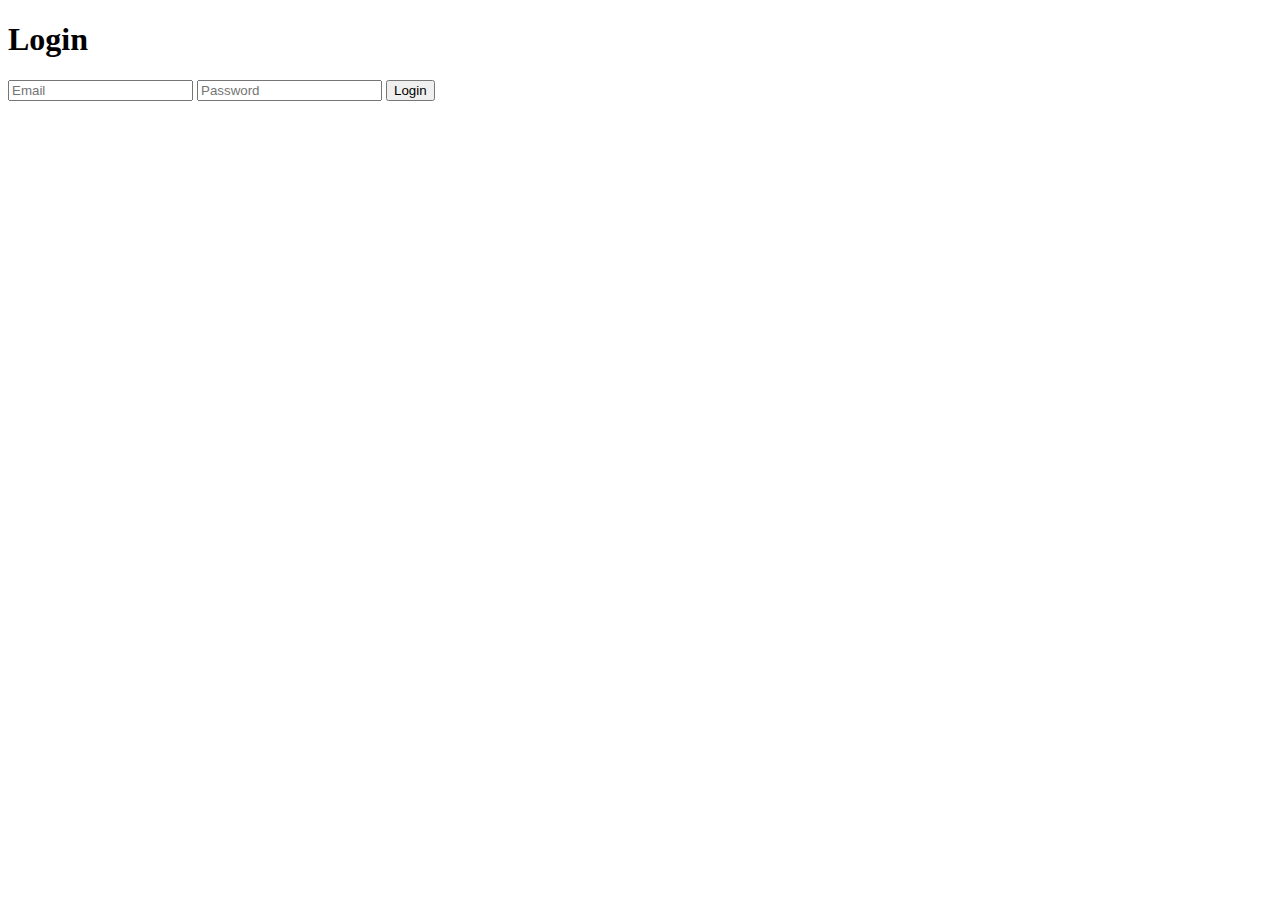
==== login.html @ e2acf77d "Create login.html" ====
<!-- login.html -->
<!DOCTYPE html>
<html lang="en">
<head>
  <meta charset="UTF-8">
  <meta name="viewport" content="width=device-width, initial-scale=1.0">
  <title>Login</title>
  <script type="module" src="firebase-config.js"></script>
  <script type="module" src="auth.js"></script>
</head>
<body>
  <h1>Login</h1>
  <form id="login-form">
    <input type="email" id="login-email" placeholder="Email" required>
    <input type="password" id="login-password" placeholder="Password" required>
    <button type="submit">Login</button>
  </form>
  <div id="login-error"></div>
</body>
</html>
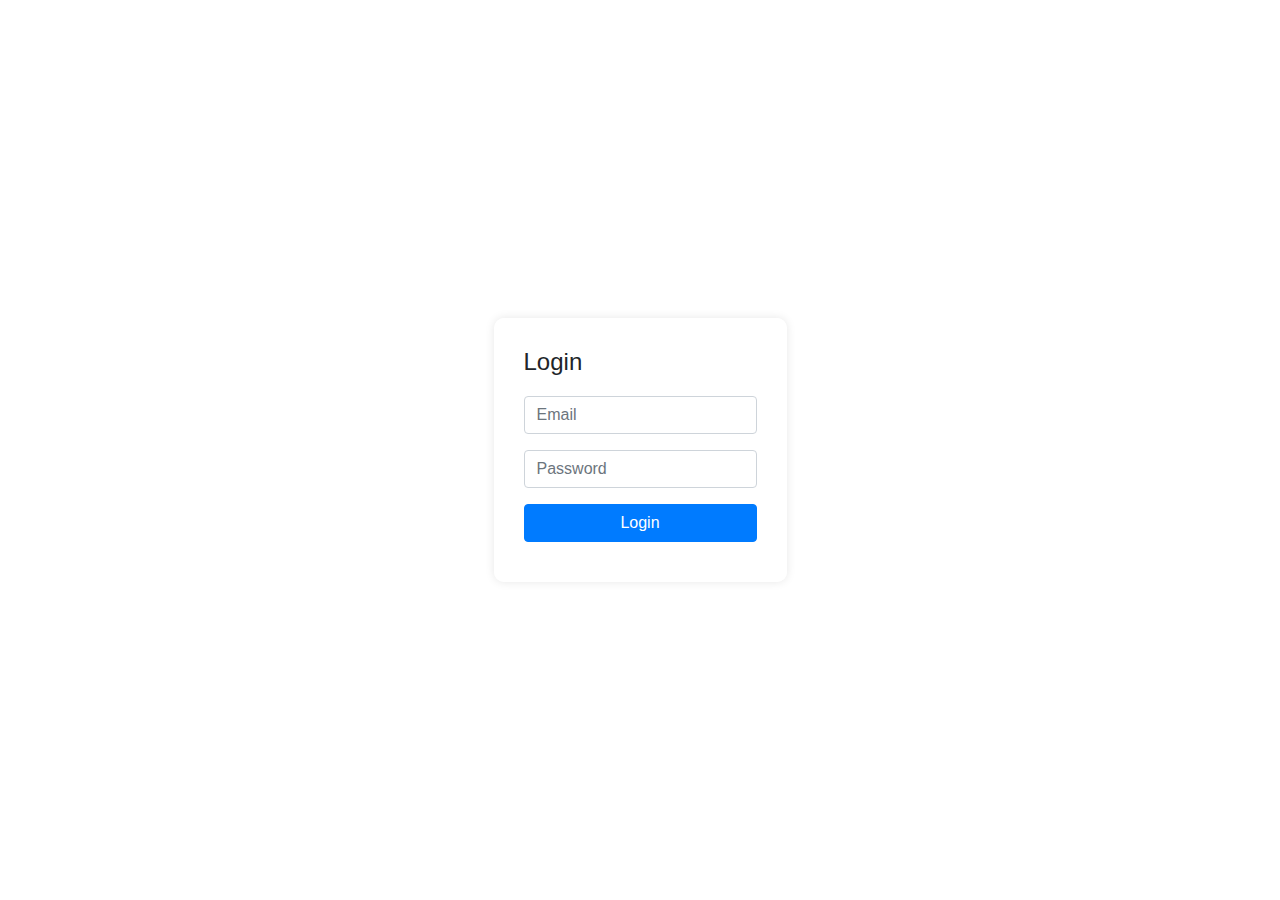
==== commit 125a5d8d: "Update login.html" ====
--- a/login.html
+++ b/login.html
@@ -1,20 +1,56 @@
-<!-- login.html -->
 <!DOCTYPE html>
 <html lang="en">
 <head>
   <meta charset="UTF-8">
   <meta name="viewport" content="width=device-width, initial-scale=1.0">
   <title>Login</title>
+  <link rel="stylesheet" href="https://stackpath.bootstrapcdn.com/bootstrap/4.5.2/css/bootstrap.min.css">
+  <style>
+    body {
+      background: url('https://source.unsplash.com/1600x900/?nature,water') no-repeat center center fixed;
+      background-size: cover;
+      height: 100vh;
+      display: flex;
+      justify-content: center;
+      align-items: center;
+    }
+    .login-container {
+      background: rgba(255, 255, 255, 0.8);
+      padding: 30px;
+      border-radius: 10px;
+      box-shadow: 0 0 10px rgba(0, 0, 0, 0.1);
+    }
+    .login-container h1 {
+      margin-bottom: 20px;
+      font-size: 24px;
+    }
+    .login-container .form-control {
+      margin-bottom: 15px;
+    }
+    .login-container .btn-primary {
+      width: 100%;
+    }
+    .login-container #login-error {
+      color: red;
+      margin-top: 10px;
+    }
+  </style>
   <script type="module" src="firebase-config.js"></script>
   <script type="module" src="auth.js"></script>
 </head>
 <body>
-  <h1>Login</h1>
-  <form id="login-form">
-    <input type="email" id="login-email" placeholder="Email" required>
-    <input type="password" id="login-password" placeholder="Password" required>
-    <button type="submit">Login</button>
-  </form>
-  <div id="login-error"></div>
+  <div class="login-container">
+    <h1>Login</h1>
+    <form id="login-form">
+      <div class="form-group">
+        <input type="email" id="login-email" class="form-control" placeholder="Email" required>
+      </div>
+      <div class="form-group">
+        <input type="password" id="login-password" class="form-control" placeholder="Password" required>
+      </div>
+      <button type="submit" class="btn btn-primary">Login</button>
+    </form>
+    <div id="login-error"></div>
+  </div>
 </body>
 </html>
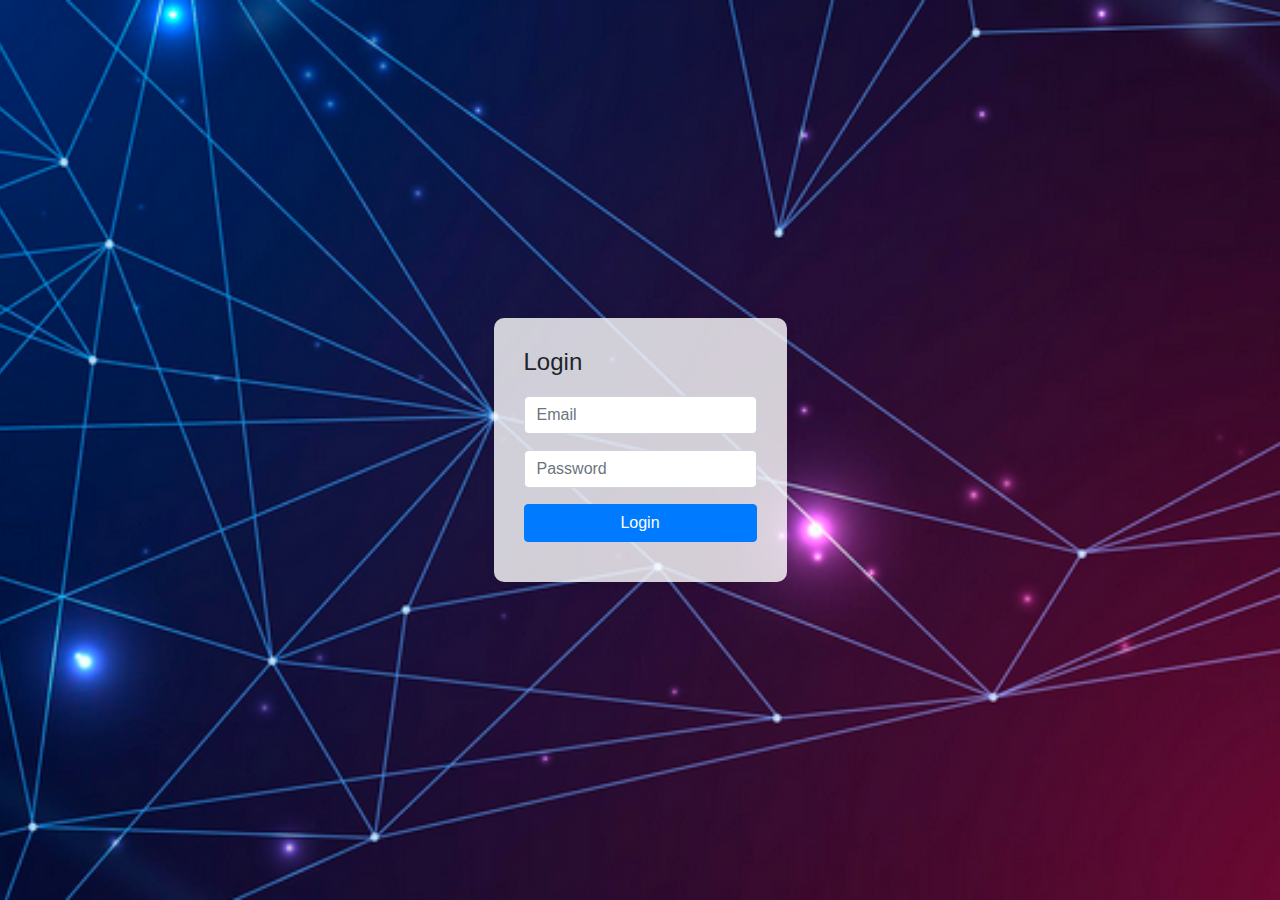
==== commit 5b5f9af9: "Update login.html" ====
--- a/login.html
+++ b/login.html
@@ -7,7 +7,7 @@
   <link rel="stylesheet" href="https://stackpath.bootstrapcdn.com/bootstrap/4.5.2/css/bootstrap.min.css">
   <style>
     body {
-      background: url('https://source.unsplash.com/1600x900/?nature,water') no-repeat center center fixed;
+      background: url('images/Login.png') no-repeat center center fixed;
       background-size: cover;
       height: 100vh;
       display: flex;
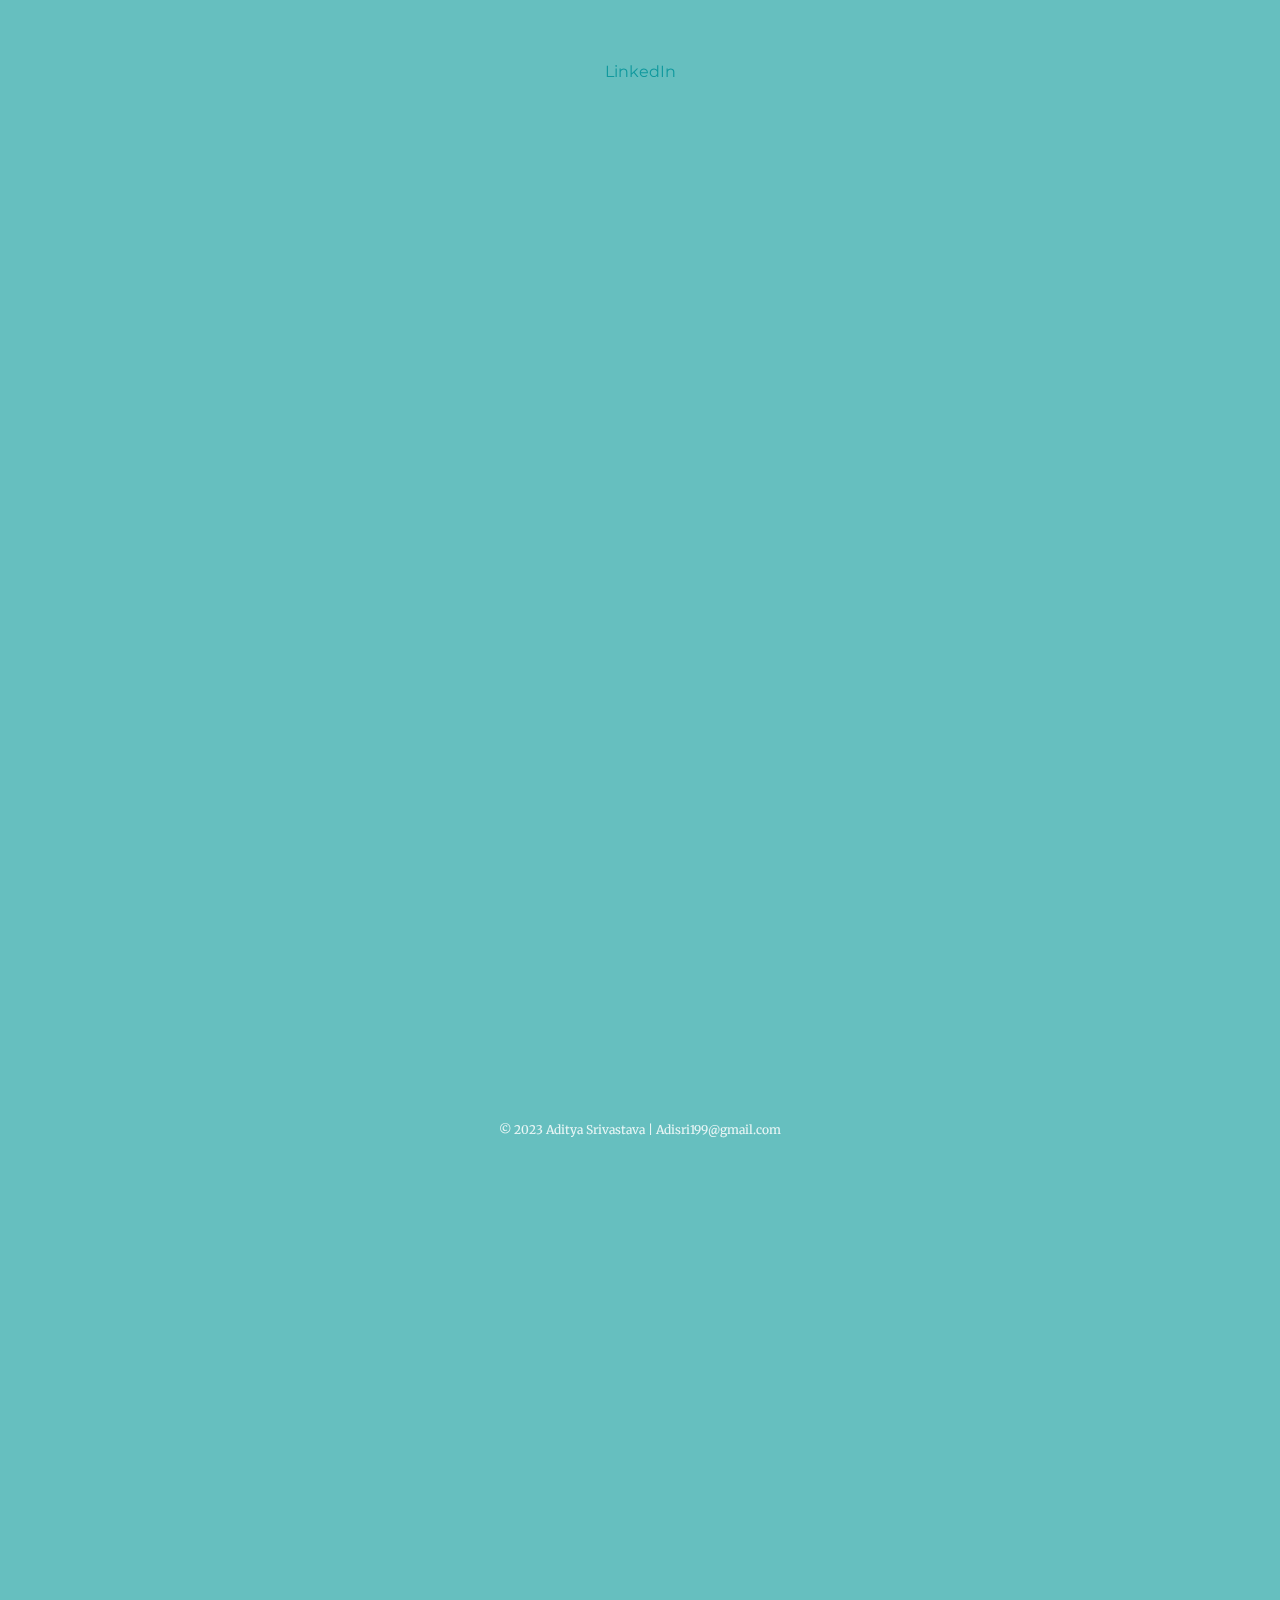
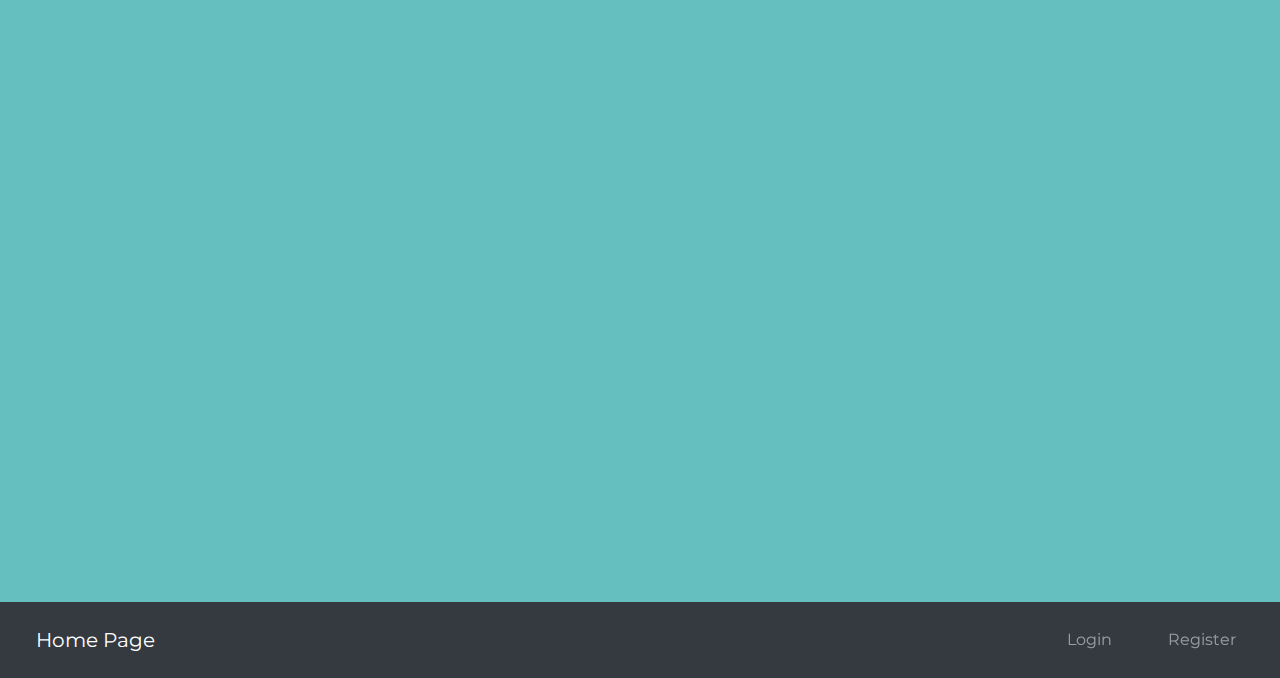
==== commit ec3bf051: "Update login.html" ====
--- a/login.html
+++ b/login.html
@@ -1,56 +1,101 @@
+
 <!DOCTYPE html>
-<html lang="en">
+<html>
+
 <head>
-  <meta charset="UTF-8">
+  <meta charset="utf-8">
   <meta name="viewport" content="width=device-width, initial-scale=1.0">
-  <title>Login</title>
+  <title>Aditya Srivastava</title>
   <link rel="stylesheet" href="https://stackpath.bootstrapcdn.com/bootstrap/4.5.2/css/bootstrap.min.css">
-  <style>
-    body {
-      background: url('images/Login.png') no-repeat center center fixed;
-      background-size: cover;
-      height: 100vh;
-      display: flex;
-      justify-content: center;
-      align-items: center;
-    }
-    .login-container {
-      background: rgba(255, 255, 255, 0.8);
-      padding: 30px;
-      border-radius: 10px;
-      box-shadow: 0 0 10px rgba(0, 0, 0, 0.1);
-    }
-    .login-container h1 {
-      margin-bottom: 20px;
-      font-size: 24px;
-    }
-    .login-container .form-control {
-      margin-bottom: 15px;
-    }
-    .login-container .btn-primary {
-      width: 100%;
-    }
-    .login-container #login-error {
-      color: red;
-      margin-top: 10px;
-    }
-  </style>
+  <link rel="stylesheet" href="https://cdnjs.cloudflare.com/ajax/libs/font-awesome/5.15.3/css/all.min.css">
   <script type="module" src="firebase-config.js"></script>
-  <script type="module" src="auth.js"></script>
+  <link rel="stylesheet" href="css/styles.css">
+  <link href="https://fonts.googleapis.com/css?family=Merriweather|Montserrat|Sacramento" rel="stylesheet">
+  <link rel="icon" href="favicon.ico">
 </head>
+
 <body>
-  <div class="login-container">
-    <h1>Login</h1>
-    <form id="login-form">
-      <div class="form-group">
-        <input type="email" id="login-email" class="form-control" placeholder="Email" required>
+  <nav class="navbar navbar-expand-lg navbar-dark bg-dark">
+    <a class="navbar-brand" href="#">Home Page</a>
+    <button class="navbar-toggler" type="button" data-toggle="collapse" data-target="#navbarNav" aria-controls="navbarNav" aria-expanded="false" aria-label="Toggle navigation">
+      <span class="navbar-toggler-icon"></span>
+    </button>
+    <div class="collapse navbar-collapse" id="navbarNav">
+      <ul class="navbar-nav ml-auto">
+        <li class="nav-item">
+          <a class="nav-link" href="login.html">Login</a>
+        </li>
+        <li class="nav-item">
+          <a class="nav-link" href="register.html">Register</a>
+        </li>
+      </ul>
+    </div>
+  </nav>
+  
+  <div class="top-container">
+    <img class="top-cloud" src="images/Cloud.png" alt="cloud">
+    <div class="title-text">
+      <h1>I'm Aditya,</h1>
+      <h2>a <span class="pro">pro</span>grammer.</h2>
+    </div>
+    <img class="bottom-cloud" src="images/Cloud.png" alt="cloud">
+    <img class="mountain" src="images/mountain.png" alt="mountain-img">
+  </div>
+
+  <div class="middle-container">
+    <div class="profile">
+      <img src="images/aditya.png" alt="angela-profile-img">
+      <h2>Hello ! </h2>
+      <p class="intro">As a software developer, I have experience in designing, developing, testing, and maintaining software applications. This involves writing code in one or more programming languages, such as Java, Python, C++, JavaScript, or Ruby.
+
+<br>
+        I am also familiar with different software development methodologies, such as Agile and Waterfall, and be able to use different tools and technologies, such as version control systems (e.g., Git), integrated development environments (e.g., Eclipse, Visual Studio), and project management software (e.g., Jira).
+     <br>   <br>
+        Some of the key skills and qualities that I hold are
+        <br>
+        Strong problem-solving and analytical skills <br>
+        Ability to work well in a team <br>
+        Attention to detail <br>
+        Good communication skills <br>
+        Passion for learning and staying up-to-date with new technologies and trends <br><br>
+        
+        Worked in a variety of industries, such as technology, finance, healthcare, and education ,for large corporations, small startups, and as a freelancer.
+        
+         Specialized in different areas of software development, such as front-end development (working on the user interface), back-end development (working on the server-side code), or full-stack development (working on both the front-end and back-end).
+         <br> <br> I ❤️ coffee and surfing through the internet.</p>
+    </div>
+    <hr>
+    <div class="skills">
+      <h2>My Skills.</h2>
+      <div class="skill-row">
+        <img class="code-img" src="images/computer.png" alt="code-img">
+
+        <h3>Design & Development</h3>
+        <p>I started learning to code when I was 12 years old because I wanted to make my own video games. Over time, I have gained a wealth of experience designing and developing mobile and web applications.</p>
+
       </div>
-      <div class="form-group">
-        <input type="password" id="login-password" class="form-control" placeholder="Password" required>
+      <div class="skill-row">
+        <img class="chilli-img" src="images/chillies.png" alt="chillies-img">
+
+        <h3>Nature Challenge</h3>
+        <p>Spending time in nature for me a great way to recharge and improve my mind. Activities such as hiking, camping, and gardening are enjoyable and provide a sense of accomplishment.Bell Peppers and Broccoli Hamburger are my favourite snacks.</p>
+
       </div>
-      <button type="submit" class="btn btn-primary">Login</button>
-    </form>
-    <div id="login-error"></div>
+    </div>
+    <hr>
+    <div class="contact-me">
+      <h2>Get In Touch</h2>
+      <h3>If you love Nature as much as I do.</h3>
+      <p class="contact-message">Love computers as much as I do? Let's talk about how awesome they are! We can code while we eat hot Sweetcorn!</p>
+      <a class="btn" href="mailto:adisri199@gmail.com">CONTACT ME</a>
+    </div>
+  </div>
+
+
+  <div class="bottom-container">
+    <a class="footer-link" href="https://www.linkedin.com/in/aditya-srivastava-616177222/">LinkedIn</a>
+    <p class="copyright">© 2023 Aditya Srivastava | Adisri199@gmail.com</p>
   </div>
 </body>
+
 </html>
--- a/css/styles.css
+++ b/css/styles.css
@@ -0,0 +1,406 @@
+body {
+    color: #40514E;
+    margin: 0;
+    text-align: center;
+    font-family: 'Merriweather', serif;
+  }
+  
+  h1 {
+    color: #66BFBF;
+    font-size: 5.625rem;
+    margin: 50px auto 0 auto;
+    font-family: 'Sacramento', cursive;
+  }
+  
+  h2 {
+    color: #66BFBF;
+    font-family: 'Montserrat', sans-serif;
+    font-size: 2.5rem;
+    font-weight: normal;
+    padding-bottom: 10px;
+  }
+  
+  h3 {
+    color: #11999E;
+    font-family: 'Montserrat', sans-serif;
+  }
+  
+  p {
+    line-height: 2;
+  }
+  
+  hr {
+    border: dotted #EAF6F6 6px;
+    border-bottom: none;
+    width: 4%;
+    margin: 100px auto;
+  }
+  
+  a{
+    color: #11999E;
+    font-family: 'Montserrat', sans-serif;
+    margin: 10px 20px;
+    text-decoration: none;
+  }
+  
+  a:hover {
+    color: #EAF6F6;
+  }
+  
+  .top-container {
+    background-color: #E4F9F5;
+    position: relative;
+    padding-top: 100px;
+  }
+  
+  .middle-container {
+    margin: 100px 0;
+  }
+  
+  .bottom-container {
+    background-color: #66BFBF;
+    padding: 50px 0 20px;
+  }
+  
+  .skill-row {
+    width: 50%;
+    margin: 100px auto 100px auto;
+    text-align: left;
+  }
+  
+  .pro {
+    text-decoration: underline;
+  }
+  
+  .intro {
+    width: 30%;
+    margin: auto;
+  }
+  
+  .contact-message {
+    width: 40%;
+    margin: 40px auto 60px;
+  }
+  
+  .copyright {
+    color: #EAF6F6;
+    font-size: 0.75rem;
+    padding: 20px 0;
+  }
+  
+  .top-cloud {
+    position: absolute;
+    right: 300px;
+    top: 40px;
+  }
+  
+  .bottom-cloud {
+    position: absolute;
+    left: 250px;
+    bottom: 350px;
+  }
+  
+  .code-img {
+    width: 25%;
+    float: left;
+    margin-right: 30px;
+  }
+  
+  .chilli-img {
+    width: 25%;
+    float: right;
+    margin-left: 30px;
+  }
+  
+  .btn {
+    background: #11cdd4;
+    background-image: -webkit-linear-gradient(top, #11cdd4, #11999e);
+    background-image: -moz-linear-gradient(top, #11cdd4, #11999e);
+    background-image: -ms-linear-gradient(top, #11cdd4, #11999e);
+    background-image: -o-linear-gradient(top, #11cdd4, #11999e);
+    background-image: linear-gradient(to bottom, #11cdd4, #11999e);
+    -webkit-border-radius: 8;
+    -moz-border-radius: 8;
+    border-radius: 8px;
+    font-family: 'Montserrat', sans-serif;
+    color: #ffffff;
+    font-size: 20px;
+    padding: 10px 20px 10px 20px;
+    text-decoration: none;
+  }
+  
+  .btn:hover {
+    background: #30e3cb;
+    background-image: -webkit-linear-gradient(top, #30e3cb, #2bc4ad);
+    background-image: -moz-linear-gradient(top, #30e3cb, #2bc4ad);
+    background-image: -ms-linear-gradient(top, #30e3cb, #2bc4ad);
+    background-image: -o-linear-gradient(top, #30e3cb, #2bc4ad);
+    background-image: linear-gradient(to bottom, #30e3cb, #2bc4ad);
+    text-decoration: none;
+  }
+$gate-l: 6em;
+$gate-w: .25*$gate-l;
+$gate-g: 1.5*$gate-l;
+$gate-o: .5*($gate-w + $gate-l);
+$gate-a: .35;
+$gate-b: .75;
+$gate-z: $gate-g + $gate-l;
+
+$cube-l: $gate-l/3;
+$cube-r: .5*$cube-l;
+$cube-p: 35%;
+$cube-z: 1.5*$cube-l;
+
+%oppose {
+	transform: 
+		rotate3d(var(--vi), var(--vj), 0, calc(var(--s)*.5turn)) 
+		translatez(var(--z, #{$cube-r}))
+}
+
+%shaded {
+	--int: Max(0, calc(var(--sum) - .5));
+	--mod: calc(var(--sum) - var(--int));
+	--abs: Max(calc(.5 - var(--mod)), calc(var(--mod) - .5));
+	--k: calc(1 - 2*var(--abs));
+	color: hsl(200, var(--sat, 75%), calc(63% - var(--k, -.1)*50%));
+	background: currentcolor;
+}
+
+@property --d {
+	syntax: '<length>';
+	initial-value: 0px;
+	inherits: true
+}
+
+@property --p {
+	syntax: '<number>';
+	initial-value: 0;
+	inherits: true
+}
+
+@property --int {
+	syntax: '<integer>';
+	initial-value: 0;
+	inherits: true
+}
+
+@property --f {
+	syntax: '<number>';
+	initial-value: 0;
+	inherits: true
+}
+
+body, div { display: grid }
+
+body {
+	overflow: hidden;
+	margin: 0;
+	height: 100vh;
+	background: #319eea;
+	
+	&:before, &:after {
+		--o: calc(var(--s)*-100%);
+		position: absolute;
+		z-index: -1;
+		top: calc(var(--s)*100%);
+		left: calc(var(--s)*100%);
+		padding: 0 .5em;
+		transform: translate(var(--o), var(--o));
+		opacity: .05;
+		color: #fff;
+		font: italic 900 4vmin/ 2 petit formal script;
+		white-space: nowrap;
+		text-align: center
+	}
+	
+	&:after { content: 'Missing you every day' }
+	
+	&:before { content: '1st of June 1927 - 18th of January 2019' }
+}
+
+div {
+	--vi: 0;
+	--vj: calc(1 - var(--vi));
+	transform-style: preserve-3d
+}
+
+div, ::before, ::after { grid-area: 1/ 1 }
+
+.side, ::before, ::after {
+	--not-s: calc(1 - var(--s));
+	--sgn-s: calc(2*var(--s) - 1);
+	backface-visibility: hidden
+}
+
+.side:nth-child(1), ::before { --s: 0 }
+.side:nth-child(3), ::after { --s: 1 }
+
+.a3d {
+	grid-gap: $gate-g;
+	grid-template: #{$gate-l}/ repeat(var(--n), $gate-l);
+	place-self: center;
+	transform: rotatex(-35deg) rotatey(45deg)
+}
+
+.unit {
+	--f: .5;
+	--m: calc(.5*(var(--n) - 1));
+	grid-area: 1/ calc(var(--i) + 1);
+	transform: 
+		translatez(calc((var(--j) - var(--m))*#{$gate-z})) 
+		rotatey(calc(var(--p, 0)*1turn));
+}
+
+.anim {
+	animation: 
+		p var(--tr) 
+		cubic-bezier(var(--cx), calc(-1*var(--cx)), 
+								 calc(1 - var(--cx)), calc(1 + var(--cx))) 
+		var(--dt) infinite alternate, 
+		osc var(--to) ease-in-out infinite alternate
+}
+
+@keyframes p {
+	0%, 25% { --p: 0 }
+	75%, 100% { --p: .5 }
+}
+
+@keyframes osc {
+	0%, #{$cube-p} { --d: #{-$cube-z} }
+	#{100% - $cube-p}, 100% { --d: #{$cube-z} }
+}
+
+.shdw {
+	&::before {
+		transform: 
+			translatey($gate-o) 
+			rotatex(90deg);
+		background: radial-gradient(rgba(#000, .5), transparent);
+		filter: blur(9px);
+		content: ''
+	}
+}
+
+.cube {
+	--vi: 1;
+	--sat: 62%;
+	place-self: center;
+	width: $cube-l; height: $cube-l;
+	transform: translatez(var(--d));
+	
+	&::after {
+		--s: .5;
+		@extend %oppose;
+		@extend %shaded;
+		content: ''
+	}
+}
+
+.half {
+	--dir: 0;
+	transform: rotatey(calc(var(--dir)*90deg));
+	
+	&:nth-child(2) { --dir: 1 }
+	
+	&::before, &::after {
+		--sum: calc(var(--p) + .5*var(--s) + .25*var(--dir) + 1);
+		@extend %oppose;
+		@extend %shaded;
+		content: ''
+	}
+}
+
+.gate {
+	animation: 
+		f calc(.5*var(--to)) ease-in-out infinite alternate;
+	
+	&::before {
+		align-self: center;
+		height: $gate-w
+	}
+}
+
+@keyframes f {
+	0%, #{$cube-p} { --f: .35 }
+	100% { --f: .75 }
+}
+
+.later {
+	--lat-w: #{$gate-l};
+	--sgn-e: calc(2*var(--e) - 1);
+	@extend %shaded;
+	grid-auto-flow: column;
+	justify-content: center;
+	place-self: center;
+	width: var(--lat-w); height: $gate-w;
+	transform: 
+		translatey(calc(-.5*var(--sgn-e)*var(--lat-w))) 
+		rotatex(90deg);
+	
+	.side, &::before, &::after {
+		--sum: calc(var(--p) + .25 + .5*(var(--e) - var(--sgn-e)*var(--s)) + 1);
+		@extend %shaded;
+		grid-area: initial;
+		width: inherit;
+		transform-origin: calc(var(--not-s)*100%);
+		transform: 
+			rotatey(calc(var(--sgn-s)*var(--sgn-e)*90deg));
+	}
+}
+
+.outer {
+	--e: 1;
+	grid-gap: $gate-l;
+	
+	&::before, &::after { content: '' }
+}
+
+.front {
+	&::before, &::after {
+		--z: #{.5*$gate-w};
+		--sum: calc(var(--p) + var(--s)*.5 + 1);
+		@extend %oppose;
+		@extend %shaded;
+		border: solid calc(.5*(1 - var(--f))*#{$gate-l}) currentcolor;
+		background: transparent;
+		content: ''
+	}
+}
+
+.inner {
+	--e: 0;
+	--lat-w: calc(var(--f)*#{$gate-l})
+}
+
+.side {
+	--sum: calc(var(--p) + .25 + .5*var(--s) + 1);
+	
+	.anim & {
+		&:nth-child(2) {
+			overflow: hidden;
+			
+			&::after {
+				place-self: center;
+				width: $cube-l; height: $cube-l;
+				transform: translatey(var(--d));
+				background: radial-gradient(#000, transparent);
+				filter: blur(9px);
+				content: ''
+			}
+		}
+		
+		&::before {
+			margin: 3px 0;
+			background: 
+				linear-gradient(45deg, hotpink 15%, gainsboro, gold 85%);
+			animation: 
+				glow calc(.5*var(--to)) ease-out infinite alternate;
+			content: ''
+		}
+	}
+}
+
+@keyframes glow {
+	0%, #{$cube-p} { opacity: 0 }
+	#{2*$cube-p}, 100% { --f: .75 }
+}
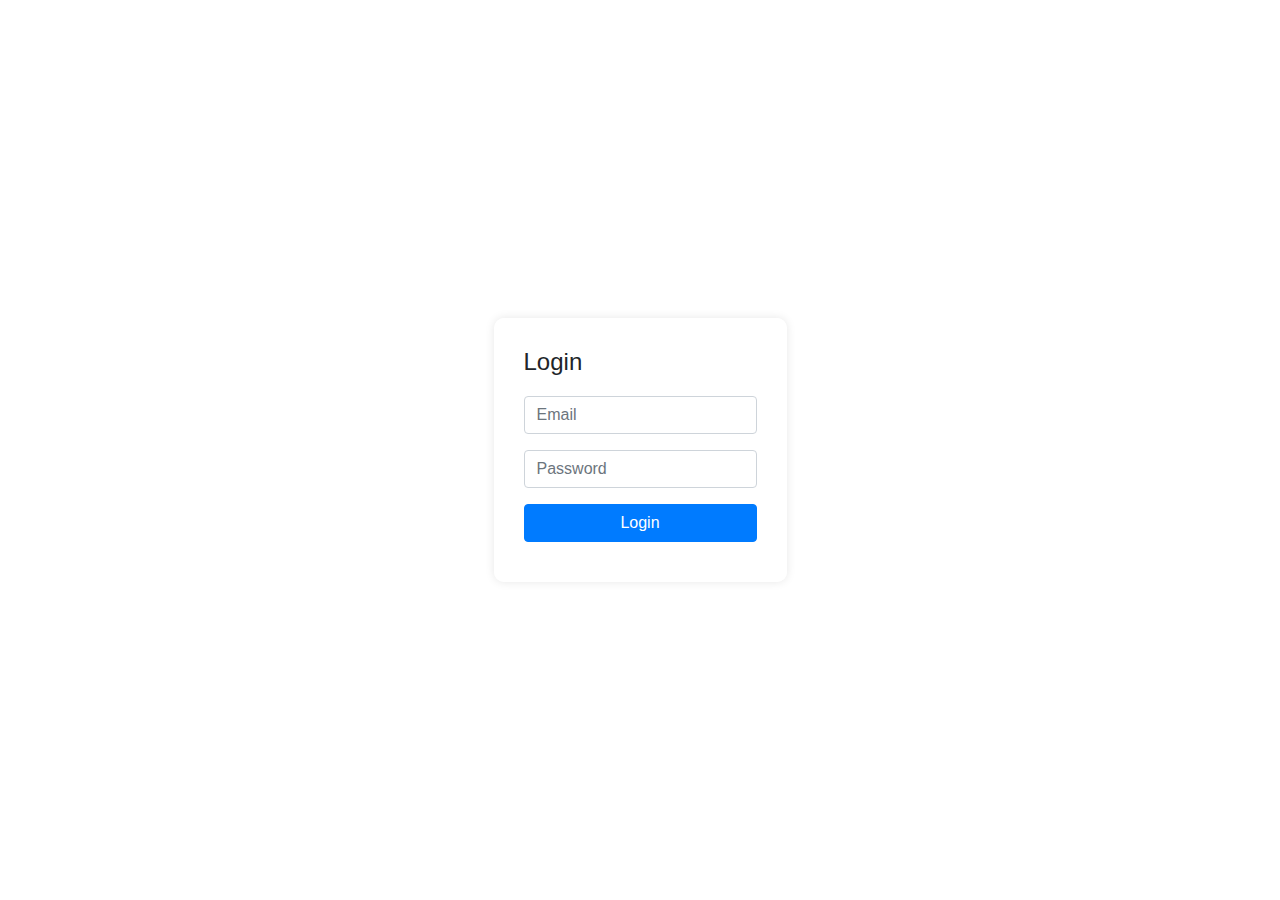
==== commit 5cd848f4: "Update login.html" ====
--- a/login.html
+++ b/login.html
@@ -1,101 +1,56 @@
-
 <!DOCTYPE html>
-<html>
-
+<html lang="en">
 <head>
-  <meta charset="utf-8">
+  <meta charset="UTF-8">
   <meta name="viewport" content="width=device-width, initial-scale=1.0">
-  <title>Aditya Srivastava</title>
+  <title>Login</title>
   <link rel="stylesheet" href="https://stackpath.bootstrapcdn.com/bootstrap/4.5.2/css/bootstrap.min.css">
-  <link rel="stylesheet" href="https://cdnjs.cloudflare.com/ajax/libs/font-awesome/5.15.3/css/all.min.css">
+  <style>
+    body {
+      background: url('https://source.unsplash.com/1600x900/?nature,water') no-repeat center center fixed;
+      background-size: cover;
+      height: 100vh;
+      display: flex;
+      justify-content: center;
+      align-items: center;
+    }
+    .login-container {
+      background: rgba(255, 255, 255, 0.8);
+      padding: 30px;
+      border-radius: 10px;
+      box-shadow: 0 0 10px rgba(0, 0, 0, 0.1);
+    }
+    .login-container h1 {
+      margin-bottom: 20px;
+      font-size: 24px;
+    }
+    .login-container .form-control {
+      margin-bottom: 15px;
+    }
+    .login-container .btn-primary {
+      width: 100%;
+    }
+    .login-container #login-error {
+      color: red;
+      margin-top: 10px;
+    }
+  </style>
   <script type="module" src="firebase-config.js"></script>
-  <link rel="stylesheet" href="css/styles.css">
-  <link href="https://fonts.googleapis.com/css?family=Merriweather|Montserrat|Sacramento" rel="stylesheet">
-  <link rel="icon" href="favicon.ico">
+  <script type="module" src="auth.js"></script>
 </head>
-
 <body>
-  <nav class="navbar navbar-expand-lg navbar-dark bg-dark">
-    <a class="navbar-brand" href="#">Home Page</a>
-    <button class="navbar-toggler" type="button" data-toggle="collapse" data-target="#navbarNav" aria-controls="navbarNav" aria-expanded="false" aria-label="Toggle navigation">
-      <span class="navbar-toggler-icon"></span>
-    </button>
-    <div class="collapse navbar-collapse" id="navbarNav">
-      <ul class="navbar-nav ml-auto">
-        <li class="nav-item">
-          <a class="nav-link" href="login.html">Login</a>
-        </li>
-        <li class="nav-item">
-          <a class="nav-link" href="register.html">Register</a>
-        </li>
-      </ul>
-    </div>
-  </nav>
-  
-  <div class="top-container">
-    <img class="top-cloud" src="images/Cloud.png" alt="cloud">
-    <div class="title-text">
-      <h1>I'm Aditya,</h1>
-      <h2>a <span class="pro">pro</span>grammer.</h2>
-    </div>
-    <img class="bottom-cloud" src="images/Cloud.png" alt="cloud">
-    <img class="mountain" src="images/mountain.png" alt="mountain-img">
-  </div>
-
-  <div class="middle-container">
-    <div class="profile">
-      <img src="images/aditya.png" alt="angela-profile-img">
-      <h2>Hello ! </h2>
-      <p class="intro">As a software developer, I have experience in designing, developing, testing, and maintaining software applications. This involves writing code in one or more programming languages, such as Java, Python, C++, JavaScript, or Ruby.
-
-<br>
-        I am also familiar with different software development methodologies, such as Agile and Waterfall, and be able to use different tools and technologies, such as version control systems (e.g., Git), integrated development environments (e.g., Eclipse, Visual Studio), and project management software (e.g., Jira).
-     <br>   <br>
-        Some of the key skills and qualities that I hold are
-        <br>
-        Strong problem-solving and analytical skills <br>
-        Ability to work well in a team <br>
-        Attention to detail <br>
-        Good communication skills <br>
-        Passion for learning and staying up-to-date with new technologies and trends <br><br>
-        
-        Worked in a variety of industries, such as technology, finance, healthcare, and education ,for large corporations, small startups, and as a freelancer.
-        
-         Specialized in different areas of software development, such as front-end development (working on the user interface), back-end development (working on the server-side code), or full-stack development (working on both the front-end and back-end).
-         <br> <br> I ❤️ coffee and surfing through the internet.</p>
-    </div>
-    <hr>
-    <div class="skills">
-      <h2>My Skills.</h2>
-      <div class="skill-row">
-        <img class="code-img" src="images/computer.png" alt="code-img">
-
-        <h3>Design & Development</h3>
-        <p>I started learning to code when I was 12 years old because I wanted to make my own video games. Over time, I have gained a wealth of experience designing and developing mobile and web applications.</p>
-
+  <div class="login-container">
+    <h1>Login</h1>
+    <form id="login-form">
+      <div class="form-group">
+        <input type="email" id="login-email" class="form-control" placeholder="Email" required>
       </div>
-      <div class="skill-row">
-        <img class="chilli-img" src="images/chillies.png" alt="chillies-img">
-
-        <h3>Nature Challenge</h3>
-        <p>Spending time in nature for me a great way to recharge and improve my mind. Activities such as hiking, camping, and gardening are enjoyable and provide a sense of accomplishment.Bell Peppers and Broccoli Hamburger are my favourite snacks.</p>
-
+      <div class="form-group">
+        <input type="password" id="login-password" class="form-control" placeholder="Password" required>
       </div>
-    </div>
-    <hr>
-    <div class="contact-me">
-      <h2>Get In Touch</h2>
-      <h3>If you love Nature as much as I do.</h3>
-      <p class="contact-message">Love computers as much as I do? Let's talk about how awesome they are! We can code while we eat hot Sweetcorn!</p>
-      <a class="btn" href="mailto:adisri199@gmail.com">CONTACT ME</a>
-    </div>
-  </div>
-
-
-  <div class="bottom-container">
-    <a class="footer-link" href="https://www.linkedin.com/in/aditya-srivastava-616177222/">LinkedIn</a>
-    <p class="copyright">© 2023 Aditya Srivastava | Adisri199@gmail.com</p>
+      <button type="submit" class="btn btn-primary">Login</button>
+    </form>
+    <div id="login-error"></div>
   </div>
 </body>
-
 </html>
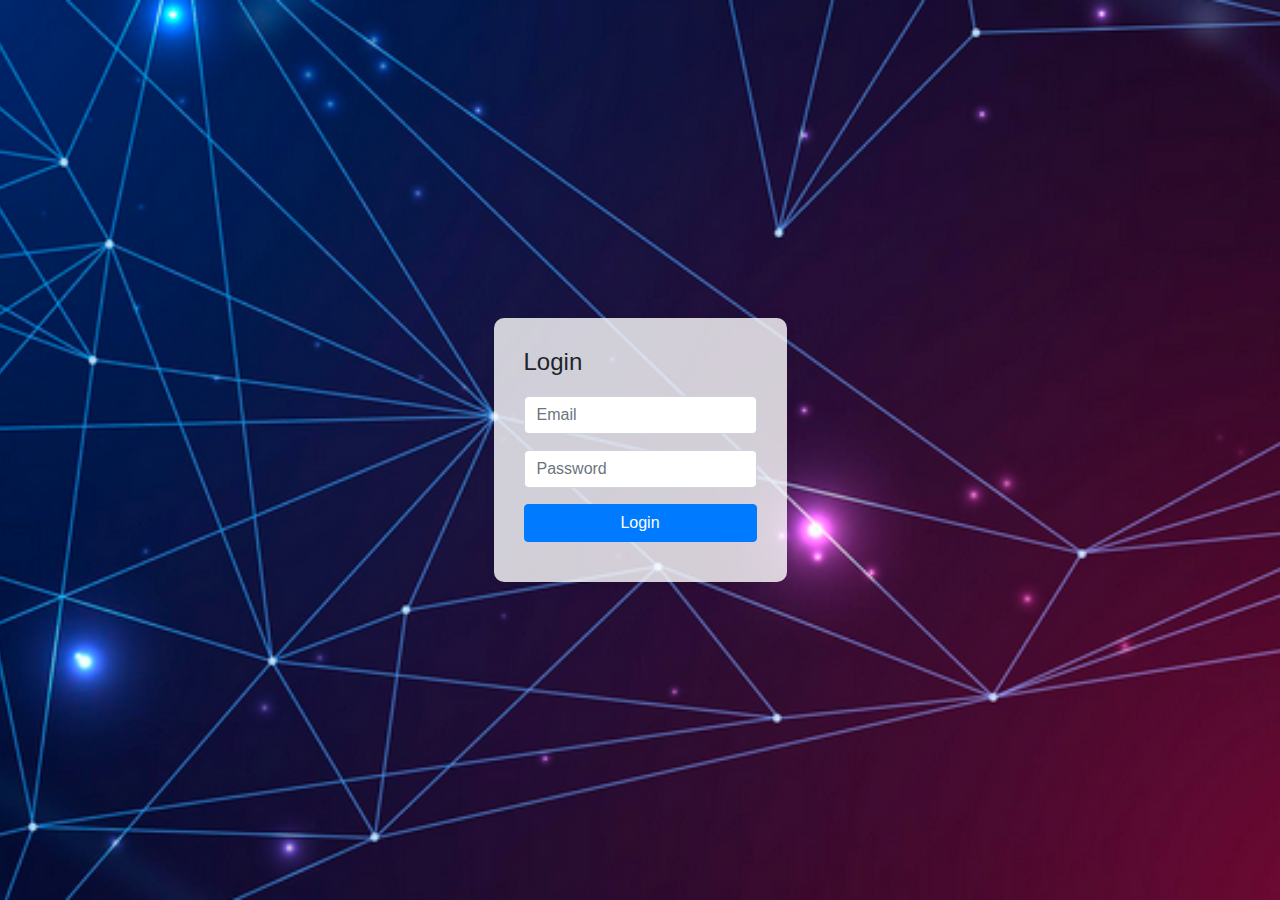
==== commit 03bb5f83: "Update login.html" ====
--- a/login.html
+++ b/login.html
@@ -7,7 +7,7 @@
   <link rel="stylesheet" href="https://stackpath.bootstrapcdn.com/bootstrap/4.5.2/css/bootstrap.min.css">
   <style>
     body {
-      background: url('https://source.unsplash.com/1600x900/?nature,water') no-repeat center center fixed;
+      background: url('images/Login.png') no-repeat center center fixed;
       background-size: cover;
       height: 100vh;
       display: flex;
